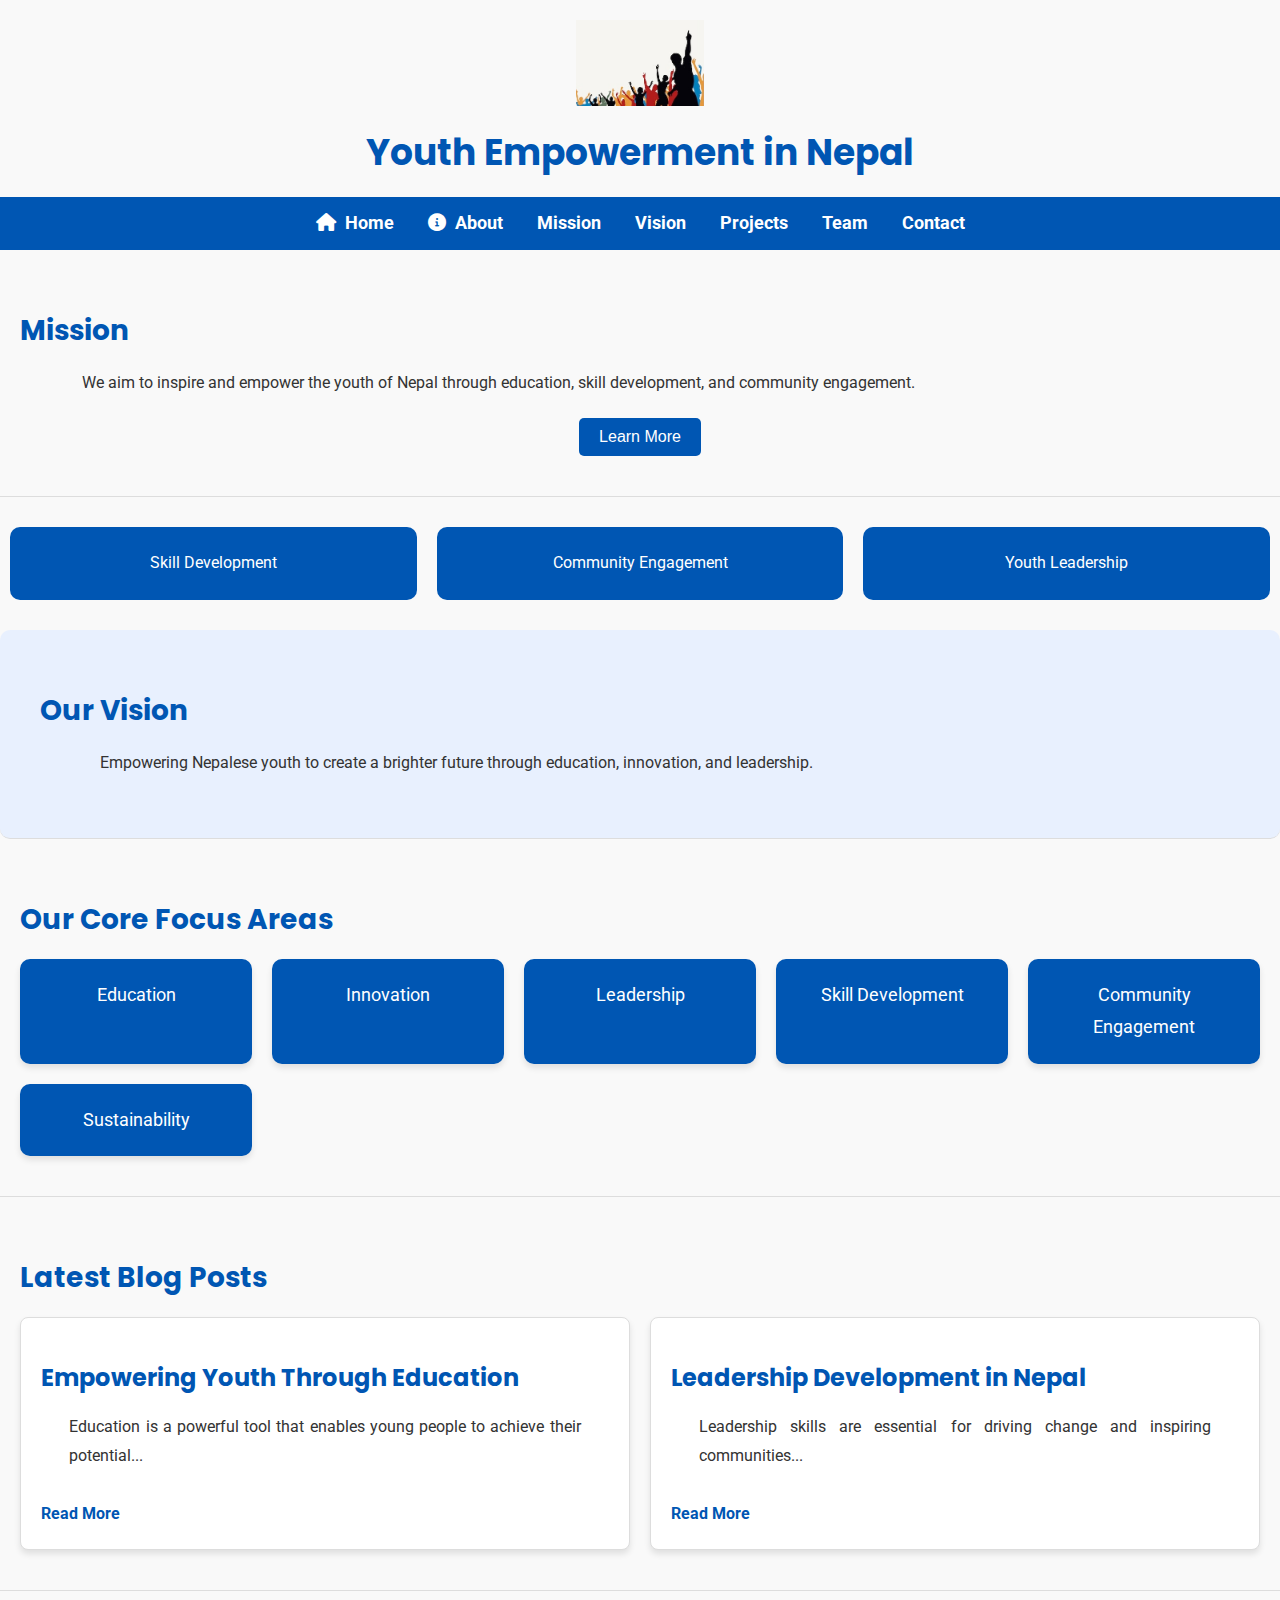
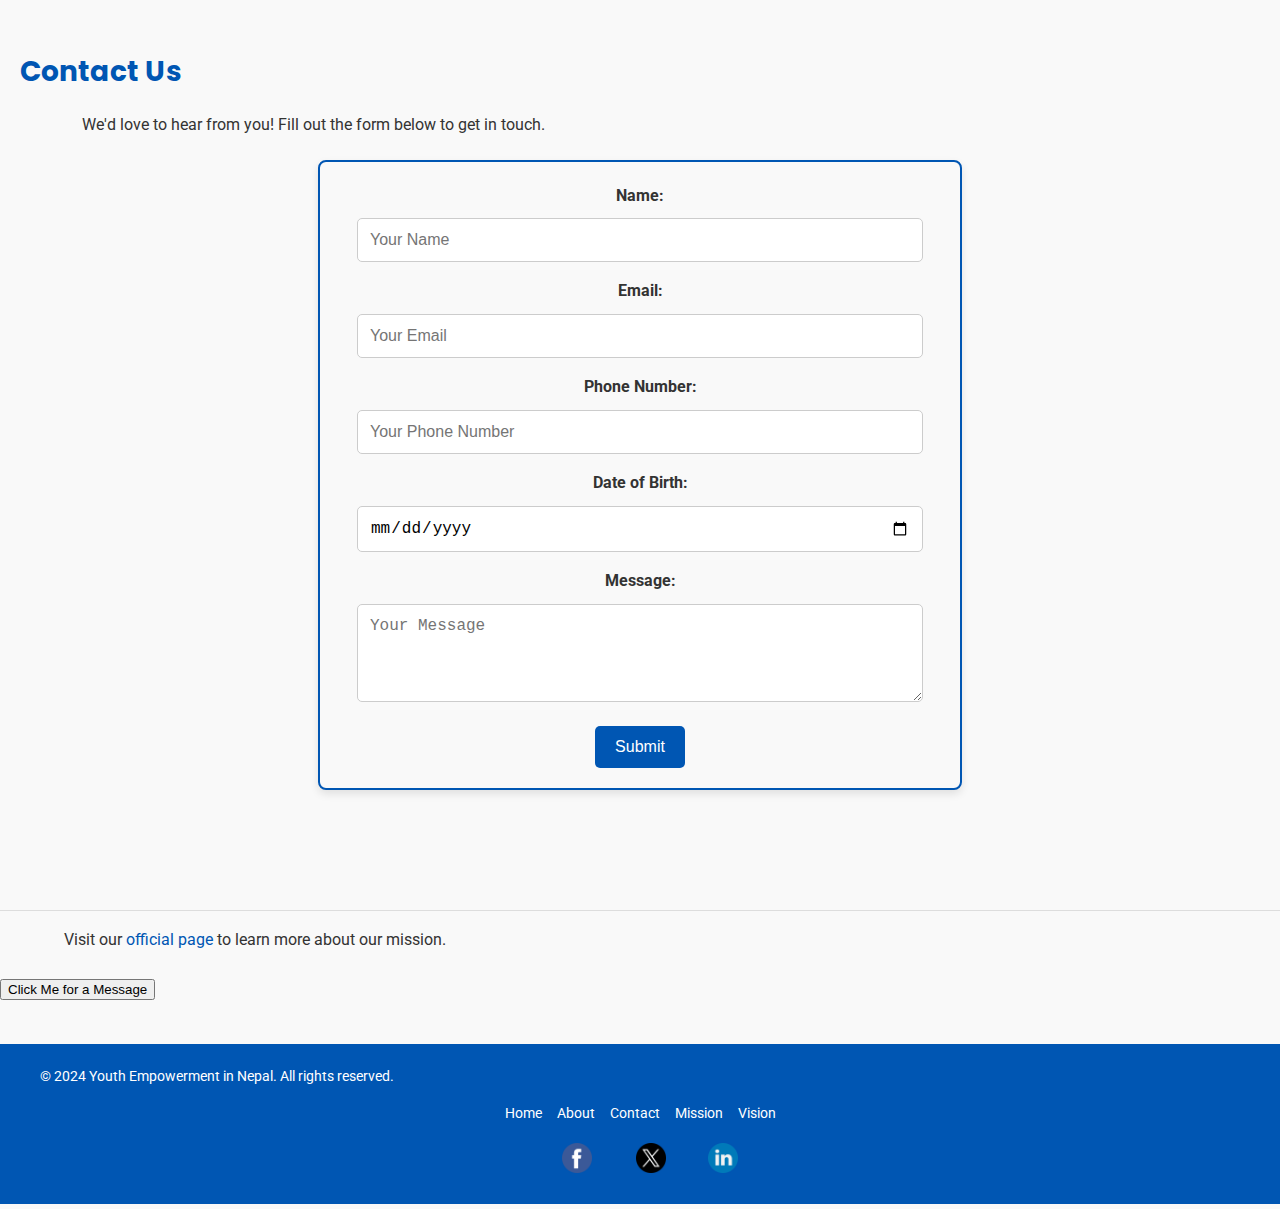
==== index.html @ 77af07b5 "Initial commit: Added all website files" ====
<!DOCTYPE html>
<html lang="en">
<head>
    <meta charset="UTF-8">
    <meta name="viewport" content="width=device-width, initial-scale=1.0">
    <title>Youth Empowerment in Nepal</title>
    <meta name="keywords" content="youth empowerment, Nepal, education, leadership, innovation">
    <meta name="author" content="Saurab Neupane">
    <meta name="description" content="Empowering the youth of Nepal through education, innovation, and community engagement.">
    <link href="https://fonts.googleapis.com/css2?family=Poppins:wght@400;700&family=Roboto:wght@400;700&display=swap" rel="stylesheet">
    <link rel="stylesheet" href="css/styles.css">
    <link rel="icon" href="images/favicon.ico" type="image/x-icon">
    <link href="https://cdnjs.cloudflare.com/ajax/libs/font-awesome/6.0.0-beta3/css/all.min.css" rel="stylesheet">
    <!-- Google tag (gtag.js) -->
<script async src="https://www.googletagmanager.com/gtag/js?id=G-N8GHB6NNWH"></script>
<script>
  window.dataLayer = window.dataLayer || [];
  function gtag(){dataLayer.push(arguments);}
  gtag('js', new Date());

  gtag('config', 'G-N8GHB6NNWH');
</script>
</head>

<body>
    <img src="images/youth800.jpg" alt="Youth Empowerment Logo" style="display: block; margin: 20px auto; max-width: 10%; height: auto;">
    <h1>Youth Empowerment in Nepal</h1>
    <nav>
        <ul>
            <li><a href="index.html"><i class="fas fa-home"></i> Home</a></li>
            <li><a href="about.html"><i class="fas fa-info-circle"></i> About</a></li>            
            <li><a href="#mission">Mission</a></li>
            <li><a href="#vision">Vision</a></li>
            <li><a href="projects.html">Projects</a></li>
        <li><a href="team.html">Team</a></li>
            <li><a href="#contact">Contact</a></li>
        </ul>
    </nav>
    <section id="mission">
    <h2>Mission</h2>

    <p>We aim to inspire and empower the youth of Nepal through education, skill development, and community engagement.</p>
    <button class="custom-button">Learn More</button>
</section>
    <div class="flex-container">
        <div class="flex-item">Skill Development</div>
        <div class="flex-item">Community Engagement</div>
        <div class="flex-item">Youth Leadership</div>
    </div>
    <section id="vision" class="highlight">
    <div class="highlight">
        <h2>Our Vision</h2>
        <p>Empowering Nepalese youth to create a brighter future through education, innovation, and leadership.</p>
    </div>
</section>
<section id="grid-section">
    <h2>Our Core Focus Areas</h2>
    <div class="grid-container">
        <div class="grid-item">Education</div>
        <div class="grid-item">Innovation</div>
        <div class="grid-item">Leadership</div>
        <div class="grid-item">Skill Development</div>
        <div class="grid-item">Community Engagement</div>
        <div class="grid-item">Sustainability</div>
    </div>
</section>
<section id="blog">
    <h2>Latest Blog Posts</h2>
    <div class="blog-container">
        <article class="blog-post">
            <h3>Empowering Youth Through Education</h3>
            <p>Education is a powerful tool that enables young people to achieve their potential...</p>
            <a href="posts/post1.html" class="read-more">Read More</a>
        </article>
        <article class="blog-post">
            <h3>Leadership Development in Nepal</h3>
            <p>Leadership skills are essential for driving change and inspiring communities...</p>
            <a href="posts/post2.html" class="read-more">Read More</a>
        </article>
    </div>
</section>


    <section id="contact">
        <h2>Contact Us</h2>
        <p>We'd love to hear from you! Fill out the form below to get in touch.</p>
        <form class="contact-form" onsubmit="return showFormData(event)" onsubmit="return validateForm()">
            <label for="name">Name:</label>
            <input type="text" id="name" name="name" placeholder="Your Name" required>
        
            <label for="email">Email:</label>
            <input type="email" id="email" name="email" placeholder="Your Email" required>
        
            <label for="phone">Phone Number:</label>
            <input type="tel" id="phone" name="phone" placeholder="Your Phone Number">
        
            <label for="dob">Date of Birth:</label>
            <input type="date" id="dob" name="dob">
        
            <label for="message">Message:</label>
            <textarea id="message" name="message" placeholder="Your Message" rows="4" required></textarea>
        
            <button type="submit" class="custom-button">Submit</button>
        </form>
        

        
    </section>
    <p>
        Visit our <a href="https://example.com" target="_blank">official page</a> to learn more about our mission.
    </p>
    <button onclick="showAlert()">Click Me for a Message</button>
    <p id="dynamicMessage" style="text-align: center; margin-top: 20px; font-weight: bold;"></p>
    <footer>
        <div class="footer-container">
            <p>&copy; 2024 Youth Empowerment in Nepal. All rights reserved.</p>
            <ul class="footer-links">
                <li><a href="index.html">Home</a></li>
                <li><a href="about.html">About</a></li>
                <li><a href="contact.html">Contact</a></li>
                <li><a href="#mission">Mission</a></li>
                <li><a href="#vision">Vision</a></li>
            </ul>
            <div class="social-media">
                <a href="https://facebook.com" target="_blank"><i class="fab fa-facebook"><img src="images/facebook-icon.png" alt="Facebook"></i></a>
                <a href="https://twitter.com" target="_blank"><i class="fab fa-twitter"><img src="images/twitter-icon.png" alt="Twitter"></i></a>
                <a href="https://linkedin.com" target="_blank"><i class="fab fa-linkedin"><img src="images/linkedin-icon.png" alt="LinkedIn"></i></a>
            </div>            
        </div>
    </footer>    
    <script src="script.js"></script>
</body>
</html>
---- css/styles.css ----
body {
    font-family: Arial, sans-serif;
    background-color: #f9f9f9;
    color: #333;
    margin: 0;
    padding: 0;
}
h1 {
    color: #0056b3;
    text-align: center;
}
p {
    margin: 10px auto;
    width: 80%;
    text-align: justify;
}
a {
    color: #0056b3;
    text-decoration: none;
}
a:hover {
    text-decoration: underline;
}
nav ul {
    list-style: none;
    text-align: center;
    margin-top: 20px;
    padding: 0;
}
nav ul li {
    display: inline-block;
    margin: 0 10px;
}
nav ul li a {
    text-decoration: none;
    color: #0056b3;
    font-weight: bold;
}
nav ul li a:hover {
    text-decoration: underline;
}
.flex-container {
    display: flex;
    justify-content: center;
    flex-wrap: wrap;
    gap: 20px;
    margin: 20px auto;
    padding: 10px;
}

.flex-item {
    background-color: #0056b3;
    color: white;
    padding: 20px;
    text-align: center;
    border-radius: 10px;
    flex: 1 1 calc(30% - 40px);
    max-width: 30%;
}

@media (max-width: 768px) {
    .flex-item {
        flex: 1 1 100%;
        max-width: 100%;
    }
}
.contact-form {
    width: 80%;
    max-width: 600px;
    margin: 20px auto;
    background-color: #f9f9f9;
    padding: 20px;
    border: 1px solid #ddd;
    border-radius: 8px;
    box-shadow: 0 2px 5px rgba(0, 0, 0, 0.1);
}

.contact-form label {
    display: block;
    margin-bottom: 8px;
    font-weight: bold;
}

.contact-form input,
.contact-form textarea {
    width: 90%;
    padding: 10px;
    margin-bottom: 15px;
    border: 1px solid #ddd;
    border-radius: 4px;
    font-size: 16px;
}

.contact-form button {
    background-color: #0056b3;
    color: white;
    border: none;
    padding: 10px 15px;
    border-radius: 4px;
    font-size: 16px;
    cursor: pointer;
}

.contact-form button:hover {
    background-color: #003f8a;
}
/* Add a box shadow to the form */
.contact-form {
    box-shadow: 0 4px 8px rgba(0, 0, 0, 0.1);
    border: 2px solid #0056b3;
}

/* Add hover effects to buttons */
.contact-form button {
    transition: background-color 0.3s, transform 0.2s;
}
.contact-form button:hover {
    background-color: #003f8a;
    transform: scale(1.05);
}

/* Add borders and hover effects to flex items */
.flex-item {
    border: 2px solid transparent;
    transition: border-color 0.3s, box-shadow 0.3s;
}
.flex-item:hover {
    border-color: #0056b3;
    box-shadow: 0 4px 8px rgba(0, 0, 0, 0.2);
}

/* Apply hover effects to links */
nav ul li a {
    transition: color 0.3s, text-shadow 0.3s;
}
nav ul li a:hover {
    color: #003f8a;
    text-shadow: 1px 1px 2px rgba(0, 0, 0, 0.3);
}
nav {
    background-color: #0056b3;
    padding: 10px 0;
}

nav ul {
    list-style: none;
    text-align: center;
    margin: 0;
    padding: 0;
}

nav ul li {
    display: inline-block;
    margin: 0 15px;
}

nav ul li a {
    text-decoration: none;
    color: white;
    font-weight: bold;
    font-size: 18px;
}

nav ul li a:hover {
    text-decoration: underline;
}
@media (max-width: 768px) {
    nav ul li {
        margin: 10px 0;
    }
}
p {
    line-height: 1.8;
    margin: 15px auto;
    width: 90%;
}
.highlight {
    background-color: #e8f0fe;
    padding: 20px;
    border-radius: 10px;
}
html {
    scroll-behavior: smooth;
}

nav ul li a {
    color: white;
    font-weight: bold;
    text-decoration: none;
}

nav ul li a:hover {
    color: #ffcc00;
}

section {
    padding: 40px 20px;
    border-bottom: 1px solid #ddd;
}

#contact {
    padding-bottom: 100px;
}
/* Style form fields */
.contact-form input,
.contact-form textarea {
    width: 90%;
    padding: 12px;
    margin-bottom: 15px;
    border: 1px solid #ccc;
    border-radius: 5px;
    font-size: 16px;
    transition: border-color 0.3s, box-shadow 0.3s;
}

/* Input focus effect */
.contact-form input:focus,
.contact-form textarea:focus {
    border-color: #0056b3;
    box-shadow: 0 0 5px rgba(0, 86, 179, 0.5);
    outline: none;
}

/* Style the submit button */
.contact-form button {
    background-color: #0056b3;
    color: white;
    border: none;
    padding: 12px 20px;
    font-size: 16px;
    border-radius: 5px;
    cursor: pointer;
    transition: background-color 0.3s, transform 0.2s;
}

/* Hover effect for the button */
.contact-form button:hover {
    background-color: #003f8a;
    transform: scale(1.05);
}
/* General layout adjustments for smaller screens */
@media (max-width: 768px) {
    body {
        font-size: 14px;
    }

    nav ul {
        display: flex;
        flex-direction: column;
        align-items: center;
    }

    nav ul li {
        margin: 10px 0;
    }

    .flex-container {
        flex-direction: column;
        align-items: center;
    }

    .flex-item {
        width: 80%;
        margin-bottom: 20px;
    }
}

/* Further adjustments for very small screens */
@media (max-width: 480px) {
    h1 {
        font-size: 24px;
    }

    .contact-form {
        width: 95%;
        padding: 15px;
    }

    .contact-form button {
        width: 100%;
    }
}
body {
    font-family: 'Roboto', Arial, sans-serif;
}

h1, h2, h3 {
    font-family: 'Poppins', Arial, sans-serif;
    font-weight: 700;
}

p {
    font-family: 'Roboto', Arial, sans-serif;
    line-height: 1.6;
}
button,
a {
    outline: none;
}

button:focus,
a:focus {
    outline: 2px solid #0056b3; /* Highlight focused elements */
    outline-offset: 2px;
}
#grid-section {
    padding: 40px 20px;
    background-color: #f9f9f9;
    text-align: center;
}

.grid-container {
    display: grid;
    grid-template-columns: repeat(auto-fit, minmax(200px, 1fr));
    gap: 20px;
    margin-top: 20px;
}

.grid-item {
    background-color: #0056b3;
    color: white;
    padding: 20px;
    border-radius: 10px;
    text-align: center;
    font-size: 18px;
    box-shadow: 0 4px 6px rgba(0, 0, 0, 0.1);
    transition: transform 0.2s, box-shadow 0.2s;
}

.grid-item:hover {
    transform: translateY(-5px);
    box-shadow: 0 6px 10px rgba(0, 0, 0, 0.15);
}
footer {
    background-color: #0056b3;
    color: white;
    padding: 20px 0;
    text-align: center;
    margin-top: 40px;
}

.footer-container {
    max-width: 1200px;
    margin: 0 auto;
}

.footer-container p {
    margin: 0;
    font-size: 14px;
}

.footer-links {
    list-style: none;
    padding: 0;
    margin: 10px 0 0;
    display: flex;
    justify-content: center;
    gap: 15px;
}

.footer-links li {
    display: inline;
}

.footer-links li a {
    color: white;
    text-decoration: none;
    font-size: 14px;
    transition: color 0.3s;
}

.footer-links li a:hover {
    color: #ffcc00;
}
.custom-button {
    background-color: #0056b3;
    color: white;
    border: none;
    padding: 10px 20px;
    font-size: 16px;
    border-radius: 5px;
    cursor: pointer;
    transition: background-color 0.3s, transform 0.2s;
}

.custom-button:hover {
    background-color: #003f8a;
    transform: scale(1.05);
}

.custom-button:focus {
    outline: 2px solid #ffcc00;
    outline-offset: 2px;
}
.social-media {
    margin-top: 15px;
}

.social-media a {
    margin: 0 10px;
    display: inline-block;
}

.social-media img {
    width: 30px;
    height: 30px;
    transition: transform 0.3s;
}

.social-media img:hover {
    transform: scale(1.2);
}
#blog {
    padding: 40px 20px;
    background-color: #f9f9f9;
}

.blog-container {
    display: grid;
    grid-template-columns: repeat(auto-fit, minmax(300px, 1fr));
    gap: 20px;
    margin-top: 20px;
}

.blog-post {
    background-color: white;
    padding: 20px;
    border: 1px solid #ddd;
    border-radius: 8px;
    box-shadow: 0 4px 6px rgba(0, 0, 0, 0.1);
    transition: box-shadow 0.3s;
}

.blog-post:hover {
    box-shadow: 0 6px 10px rgba(0, 0, 0, 0.15);
}

.read-more {
    color: #0056b3;
    text-decoration: none;
    font-weight: bold;
    margin-top: 10px;
    display: inline-block;
}

.read-more:hover {
    text-decoration: underline;
}
/* Body text styling */
body {
    font-family: 'Roboto', Arial, sans-serif;
    font-size: 16px;
    line-height: 1.8;
    color: #333333;
    text-align: justify;
    margin: 0;
    padding: 0;
}

/* Heading styling */
h1, h2, h3 {
    font-family: 'Poppins', Arial, sans-serif;
    line-height: 1.3;
    color: #0056b3;
    margin-bottom: 20px;
}

h1 {
    font-size: 36px;
    text-align: center;
}

h2 {
    font-size: 28px;
    text-align: left;
}

h3 {
    font-size: 24px;
}

/* Paragraph styling */
p {
    font-size: 16px;
    line-height: 1.8;
    margin-bottom: 20px;
}

/* Align center for key sections */
#mission, #vision, #contact {
    text-align: center;
}
.social-media a {
    font-size: 20px;
    margin: 0 10px;
    color: #0056b3;
    transition: transform 0.3s;
}

.social-media a:hover {
    transform: scale(1.2);
    color: #003f8a;
}

nav ul li a i {
    margin-right: 5px;
    font-size: 18px;
}
@media (max-width: 480px) {
    /* Adjust font sizes for smaller screens */
    body {
        font-size: 14px;
    }

    h1 {
        font-size: 28px;
    }

    h2 {
        font-size: 22px;
    }

    p {
        font-size: 14px;
    }

    /* Resize buttons */
    .custom-button {
        font-size: 14px;
        padding: 8px 12px;
    }

    /* Ensure images scale properly */
    img {
        max-width: 100%;
        height: auto;
    }

    /* Center align key sections */
    #mission, #vision, #contact {
        text-align: center;
        padding: 10px;
    }

    /* Optimize navigation for mobile */
    nav ul {
        flex-direction: column;
        align-items: center;
    }

    nav ul li {
        margin-bottom: 10px;
    }
}
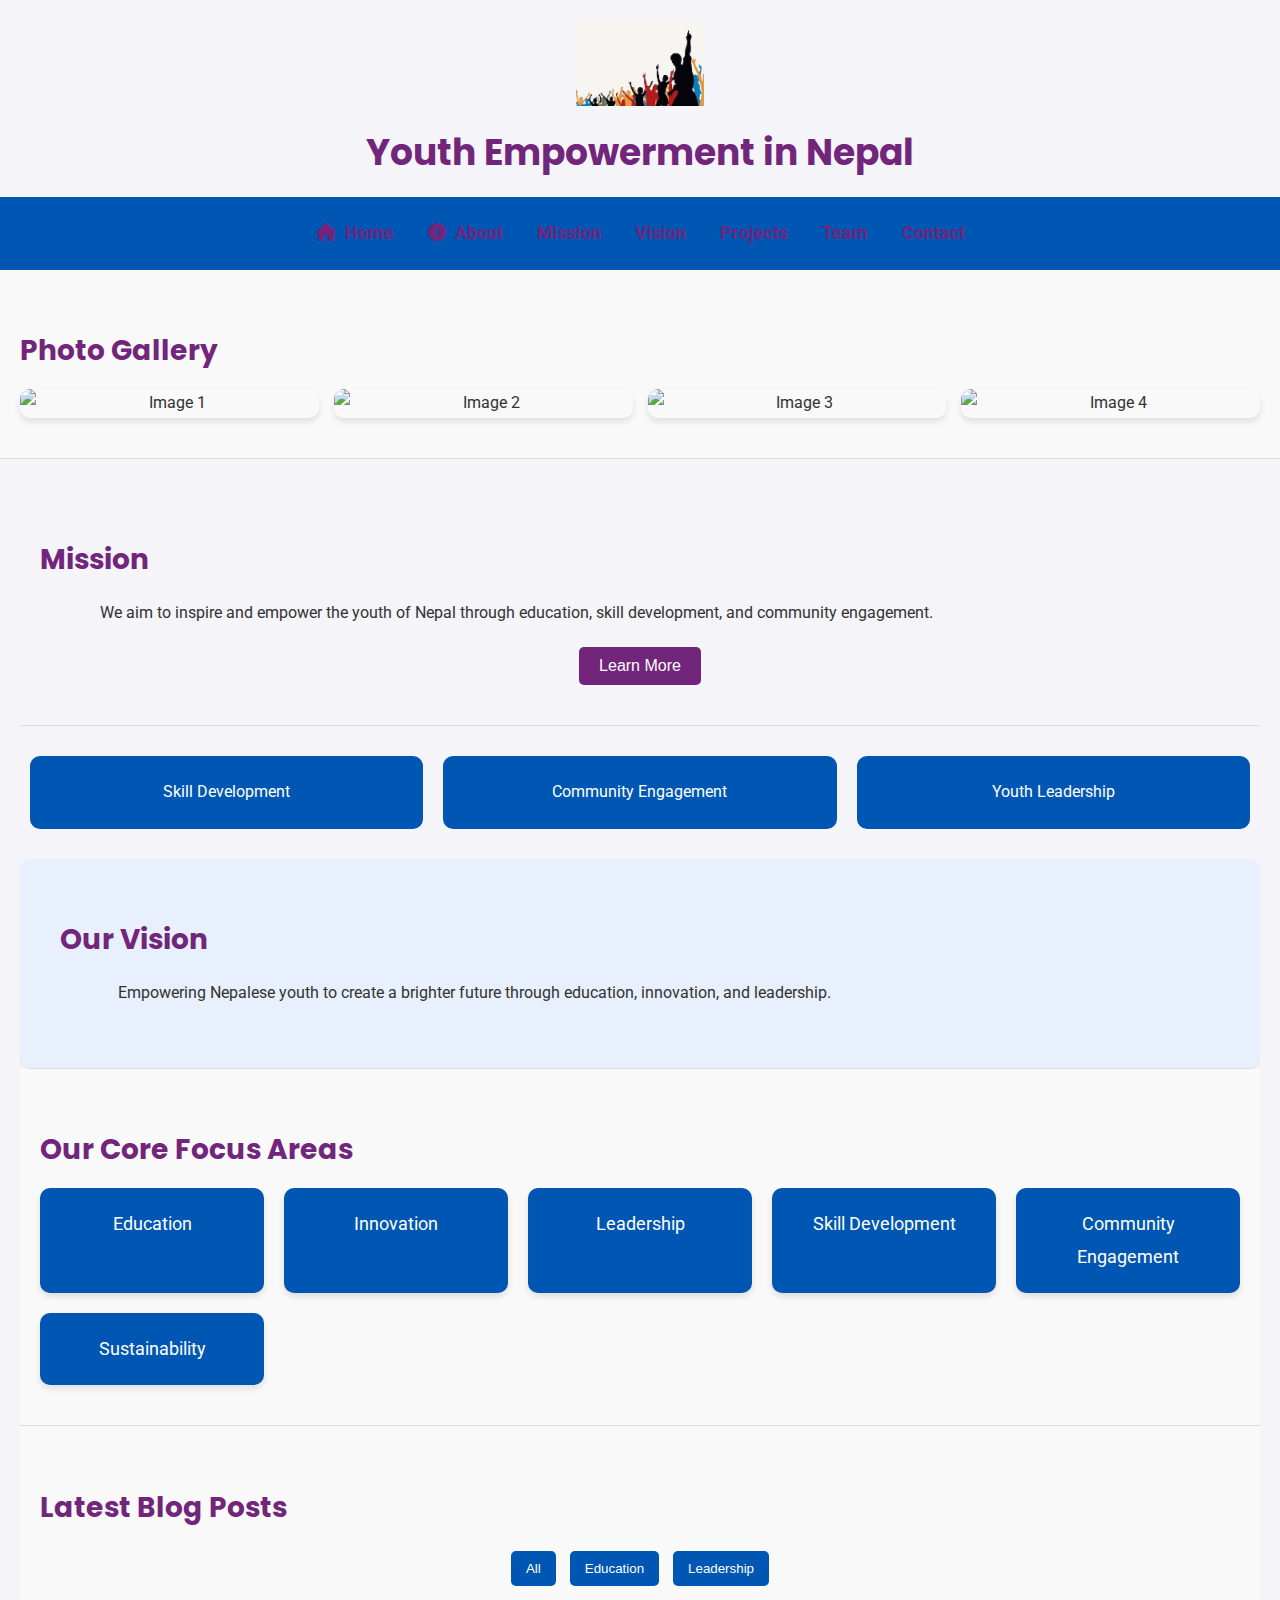
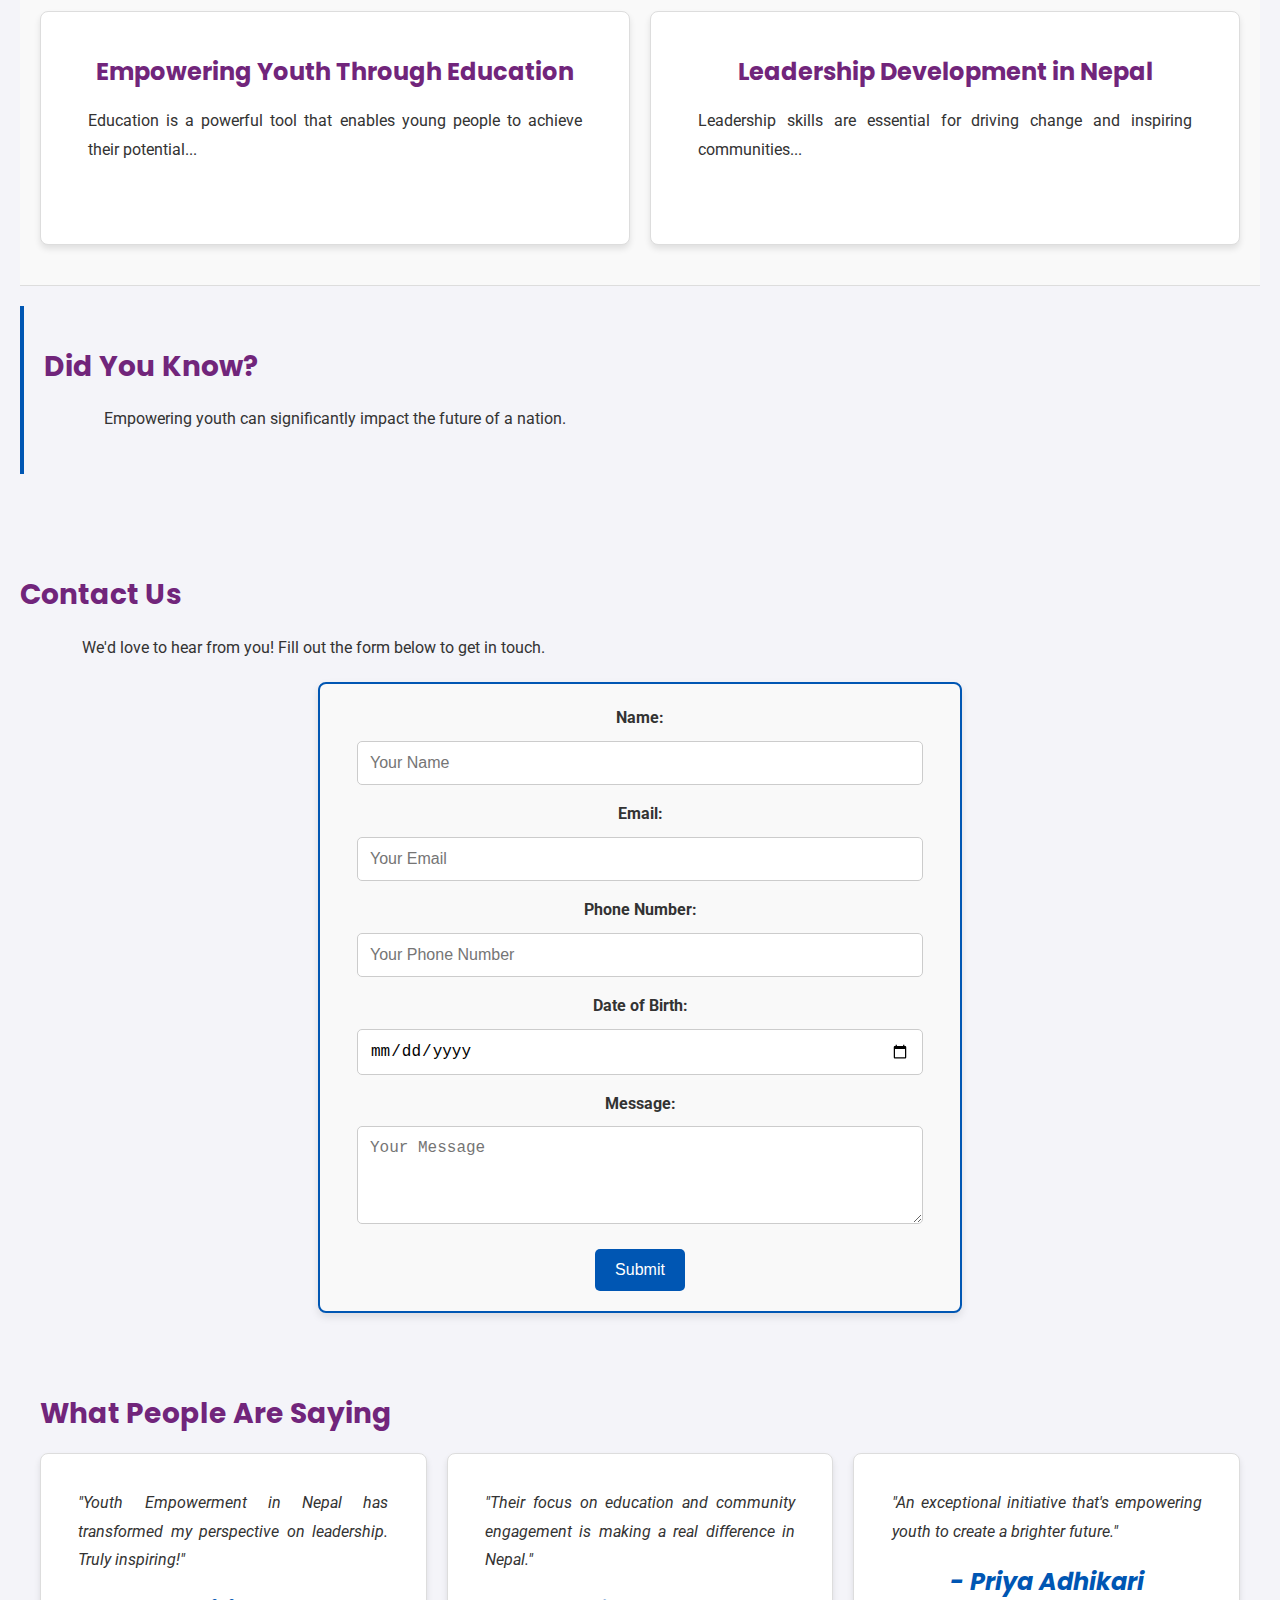
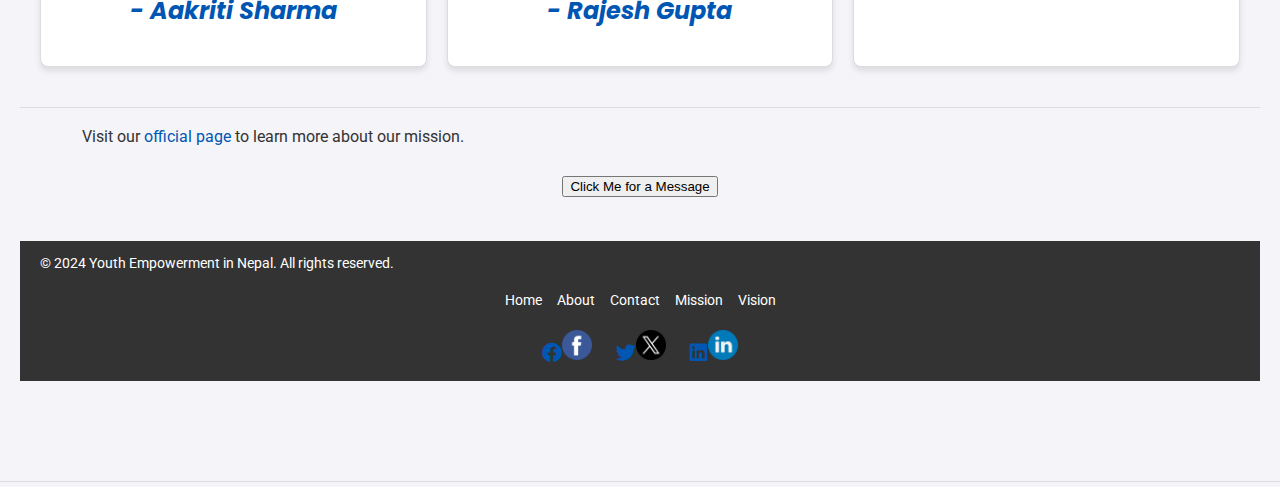
==== commit 42b14301: "Your commit message here" ====
--- a/index.html
+++ b/index.html
@@ -8,7 +8,7 @@
     <meta name="author" content="Saurab Neupane">
     <meta name="description" content="Empowering the youth of Nepal through education, innovation, and community engagement.">
     <link href="https://fonts.googleapis.com/css2?family=Poppins:wght@400;700&family=Roboto:wght@400;700&display=swap" rel="stylesheet">
-    <link rel="stylesheet" href="css/styles.css">
+    <link rel="stylesheet" href="css/styles.min.css">
     <link rel="icon" href="images/favicon.ico" type="image/x-icon">
     <link href="https://cdnjs.cloudflare.com/ajax/libs/font-awesome/6.0.0-beta3/css/all.min.css" rel="stylesheet">
     <!-- Google tag (gtag.js) -->
@@ -23,8 +23,11 @@
 </head>
 
 <body>
+    
     <img src="images/youth800.jpg" alt="Youth Empowerment Logo" style="display: block; margin: 20px auto; max-width: 10%; height: auto;">
+    
     <h1>Youth Empowerment in Nepal</h1>
+    <header>
     <nav>
         <ul>
             <li><a href="index.html"><i class="fas fa-home"></i> Home</a></li>
@@ -36,6 +39,25 @@
             <li><a href="#contact">Contact</a></li>
         </ul>
     </nav>
+</header>
+    <section id="gallery">
+        <h2>Photo Gallery</h2>
+        <div class="gallery-container">
+            <div class="gallery-item">
+                <img src="images/gallery1.jpg" alt="Image 1">
+            </div>
+            <div class="gallery-item">
+                <img src="images/gallery2.jpg" alt="Image 2">
+            </div>
+            <div class="gallery-item">
+                <img src="images/gallery3.jpg" alt="Image 3">
+            </div>
+            <div class="gallery-item">
+                <img src="images/gallery4.jpg" alt="Image 4">
+            </div>
+        </div>
+    </section>
+    <main>
     <section id="mission">
     <h2>Mission</h2>
 
@@ -66,13 +88,18 @@
 </section>
 <section id="blog">
     <h2>Latest Blog Posts</h2>
+    <div class="blog-categories">
+        <button class="category-button" onclick="filterPosts('all')">All</button>
+        <button class="category-button" onclick="filterPosts('education')">Education</button>
+        <button class="category-button" onclick="filterPosts('leadership')">Leadership</button>
+    </div>
     <div class="blog-container">
-        <article class="blog-post">
+        <article class="blog-post education">
             <h3>Empowering Youth Through Education</h3>
             <p>Education is a powerful tool that enables young people to achieve their potential...</p>
             <a href="posts/post1.html" class="read-more">Read More</a>
         </article>
-        <article class="blog-post">
+        <article class="blog-post leadership">
             <h3>Leadership Development in Nepal</h3>
             <p>Leadership skills are essential for driving change and inspiring communities...</p>
             <a href="posts/post2.html" class="read-more">Read More</a>
@@ -80,6 +107,11 @@
     </div>
 </section>
 
+<aside>
+    <h2>Did You Know?</h2>
+    <p>Empowering youth can significantly impact the future of a nation.</p>
+</aside>
+</main>
 
     <section id="contact">
         <h2>Contact Us</h2>
@@ -102,10 +134,24 @@
         
             <button type="submit" class="custom-button">Submit</button>
         </form>
-        
-
-        
-    </section>
+        <section id="testimonials">
+            <h2>What People Are Saying</h2>
+            <div class="testimonials-container">
+                <div class="testimonial">
+                    <p>"Youth Empowerment in Nepal has transformed my perspective on leadership. Truly inspiring!"</p>
+                    <h3>- Aakriti Sharma</h3>
+                </div>
+                <div class="testimonial">
+                    <p>"Their focus on education and community engagement is making a real difference in Nepal."</p>
+                    <h3>- Rajesh Gupta</h3>
+                </div>
+                <div class="testimonial">
+                    <p>"An exceptional initiative that's empowering youth to create a brighter future."</p>
+                    <h3>- Priya Adhikari</h3>
+                </div>
+            </div>
+        </section>
+    
     <p>
         Visit our <a href="https://example.com" target="_blank">official page</a> to learn more about our mission.
     </p>
--- a/css/styles.min.css
+++ b/css/styles.min.css
@@ -0,0 +1 @@
+.flex-item,nav{background-color:#0056b3}body,p{font-family:Roboto,Arial,sans-serif;text-align:justify;line-height:1.8}footer,header,nav{padding:10px 0}.footer-links li a,a{text-decoration:none}#testimonials,section{padding:40px 20px}#testimonials,aside{background-color:#f4f4f9}#contact,#mission,#testimonials,#vision,.flex-item,.grid-item,footer,h1,header,nav ul{text-align:center}.category-button:hover,.custom-button:hover{background-color:#003f8a}.grid-item,nav ul li a,nav ul li a i{font-size:18px}.read-more:hover,a:hover,nav ul li a:hover{text-decoration:underline}:root{--primary-color:#71257b;--secondary-color:#003f8a;--background-color:#f4f4f9;--text-color:#333;--accent-color:#ffcc00;--primary-font:'Poppins',Arial,sans-serif;--secondary-font:'Roboto',Arial,sans-serif}p{margin:15px auto;width:90%}a{color:#0056b3}.flex-container{display:flex;justify-content:center;flex-wrap:wrap;gap:20px;margin:20px auto;padding:10px}.flex-item{color:#fff;padding:20px;border-radius:10px;flex:1 1 calc(30% - 40px);max-width:30%}.contact-form,body{background-color:#f9f9f9}.contact-form{width:80%;max-width:600px;margin:20px auto;padding:20px;border-radius:8px;box-shadow:0 2px 5px rgba(0,0,0,.1);box-shadow:0 4px 8px rgba(0,0,0,.1);border:2px solid #0056b3}.contact-form label{display:block;margin-bottom:8px;font-weight:700}.flex-item{border:2px solid transparent;transition:border-color .3s,box-shadow .3s}.flex-item:hover{border-color:#0056b3;box-shadow:0 4px 8px rgba(0,0,0,.2)}.blog-post:hover,.gallery-item:hover,.grid-item:hover,.testimonial:hover{box-shadow:0 6px 10px rgba(0,0,0,.15)}nav ul li a:hover{text-shadow:1px 1px 2px rgba(0,0,0,.3)}nav ul{list-style:none;margin:0;padding:0}nav ul li{display:inline-block;margin:0 15px}.highlight{background-color:#e8f0fe;padding:20px;border-radius:10px}.contact-form button,.grid-item{background-color:#0056b3;color:#fff}html{scroll-behavior:smooth}section{border-bottom:1px solid #ddd}#contact{padding-bottom:100px}.contact-form input,.contact-form textarea{width:90%;padding:12px;margin-bottom:15px;border:1px solid #ccc;border-radius:5px;font-size:16px;transition:border-color .3s,box-shadow .3s}.contact-form input:focus,.contact-form textarea:focus{border-color:#0056b3;box-shadow:0 0 5px rgba(0,86,179,.5);outline:0}.contact-form button{border:none;padding:12px 20px;font-size:16px;border-radius:5px;cursor:pointer;transition:background-color .3s,transform .2s}.gallery-item,.grid-item{border-radius:10px;box-shadow:0 4px 6px rgba(0,0,0,.1)}.contact-form button:hover{background-color:#003f8a;transform:scale(1.05)}@media (max-width:768px){.flex-item{flex:1 1 100%;max-width:100%;width:80%;margin-bottom:20px}body{font-size:14px}nav ul{display:flex;flex-direction:column;align-items:center}nav ul li{margin:10px 0}.flex-container{flex-direction:column;align-items:center}}@media (max-width:480px){h1{font-size:24px}.contact-form{width:95%;padding:15px}.contact-form button{width:100%}}.grid-item,aside,main{padding:20px}a,button{outline:0}a:focus,button:focus{outline:#0056b3 solid 2px;outline-offset:2px}#blog,#gallery,#grid-section{padding:40px 20px;background-color:#f9f9f9;text-align:center}.grid-container{display:grid;grid-template-columns:repeat(auto-fit,minmax(200px,1fr));gap:20px;margin-top:20px}.grid-item{transition:transform .2s,box-shadow .2s}.grid-item:hover{transform:translateY(-5px)}.footer-container{max-width:1200px;margin:0 auto}.footer-container p{margin:0;font-size:14px}.footer-links{list-style:none;padding:0;margin:10px 0 0;display:flex;justify-content:center;gap:15px}.footer-links li{display:inline}.footer-links li a{color:#fff;font-size:14px;transition:color .3s}.footer-links li a:hover{color:#fc0}.custom-button:focus{outline:#ffcc00 solid 2px;outline-offset:2px}.social-media{margin-top:15px}.social-media a{display:inline-block;font-size:20px;margin:0 10px;color:#0056b3;transition:transform .3s}.social-media img{width:30px;height:30px;transition:transform .3s}.social-media img:hover{transform:scale(1.2)}.blog-container{display:grid;grid-template-columns:repeat(auto-fit,minmax(300px,1fr));margin-top:20px}.read-more{margin-top:10px;display:inline-block}body{font-size:16px;color:#333;margin:0;padding:0}.category-button,.custom-button,header{background-color:#0056b3}.testimonial h3,h1,h2,h3{font-weight:700;color:#0056b3}.blog-categories,h1,h2,h3,p{margin-bottom:20px}h1,h2,h3{font-family:Poppins,Arial,sans-serif;line-height:1.3}h1{font-size:36px}h2{font-size:28px;text-align:left}h3{font-size:24px}p{font-size:16px}.social-media a:hover{transform:scale(1.2);color:#003f8a}nav ul li a i{margin-right:5px}@media (max-width:480px){.custom-button,body,p{font-size:14px}h1{font-size:28px}h2{font-size:22px}.custom-button{padding:8px 12px}img{max-width:100%;height:auto}#contact,#mission,#vision{text-align:center;padding:10px}nav ul{flex-direction:column;align-items:center}nav ul li{margin-bottom:10px}}.gallery-container{display:grid;grid-template-columns:repeat(auto-fit,minmax(150px,1fr));gap:15px;margin-top:20px}.blog-container,.testimonials-container{display:grid;grid-template-columns:repeat(auto-fit,minmax(300px,1fr));gap:20px}.gallery-item{overflow:hidden;transition:transform .3s,box-shadow .3s}.gallery-item img{width:100%;height:auto;display:block}.gallery-item:hover{transform:scale(1.05)}aside{margin:20px 0;border-left:4px solid #0056b3}footer{background-color:#333;color:#fff;margin-top:40px}.custom-button{border:none;padding:10px 20px;font-size:16px;border-radius:5px;cursor:pointer;transition:transform .3s ease-in-out,background-color .3s ease-in-out}.read-more,nav ul li a{color:#fff;text-decoration:none;font-weight:700;position:relative;transition:color .3s ease-in-out}h1,h2,h3,nav ul li a{color:var(--primary-color)}.read-more:hover,nav ul li a:hover{color:#003f8a}.read-more::after,nav ul li a::after{content:"";display:block;width:0;height:2px;background:#003f8a;transition:width .3s;position:absolute;left:0;bottom:-2px}.read-more:hover::after,nav ul li a:hover::after{width:100%}.category-button{color:#fff;border:none;padding:10px 15px;margin:5px;border-radius:5px;cursor:pointer;transition:background-color .3s ease-in-out}.blog-post,.testimonial{background-color:#fff;padding:20px;box-shadow:0 4px 6px rgba(0,0,0,.1);transition:box-shadow .3s ease-in-out}.blog-post{border:1px solid #ddd;border-radius:8px}.testimonials-container{margin-top:20px}.testimonial{border:1px solid #ddd;border-radius:8px;font-style:italic}.testimonial h3{margin-top:15px}body{font-family:var(--secondary-font);color:var(--text-color);background-color:var(--background-color)}h1,h2,h3{font-family:var(--primary-font)}.custom-button{background-color:var(--primary-color);color:#fff}.custom-button:hover{transform:scale(1.1);background-color:var(--secondary-color)}nav ul li a:hover{color:var(--secondary-color)}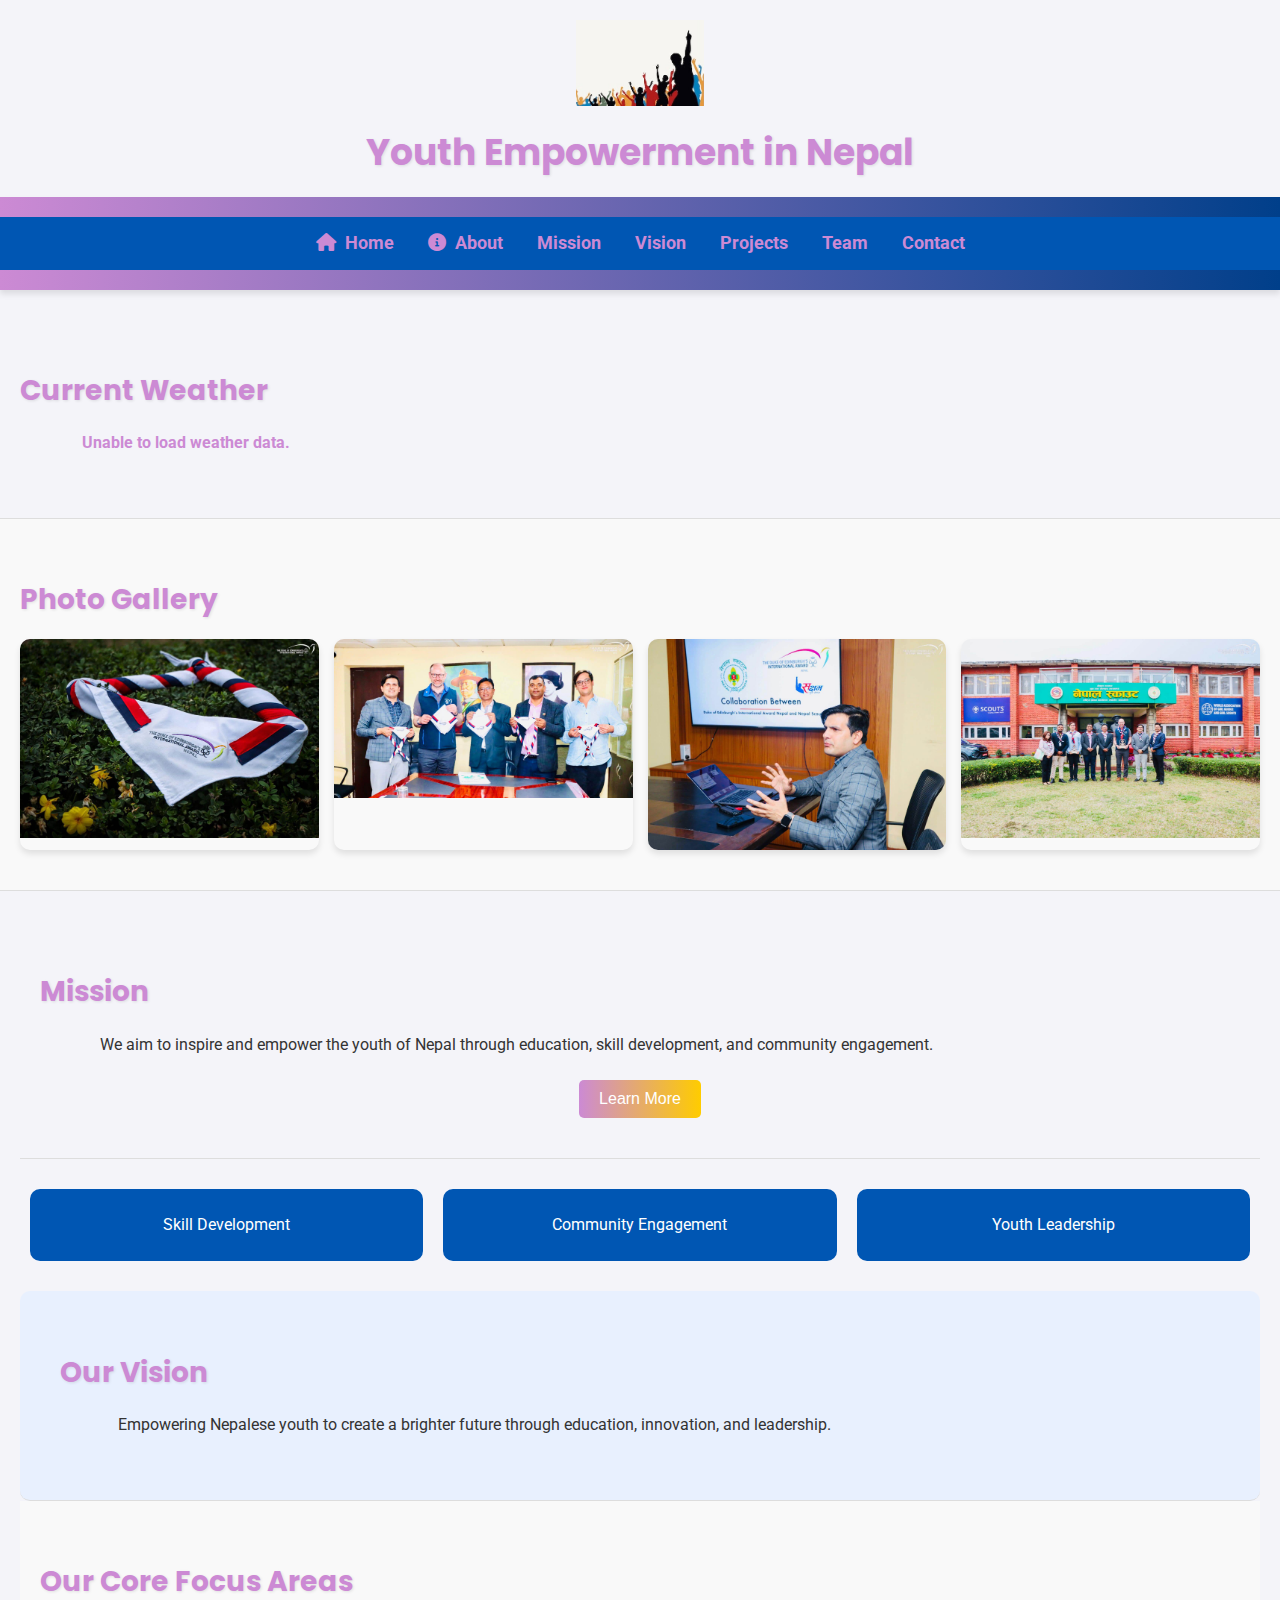
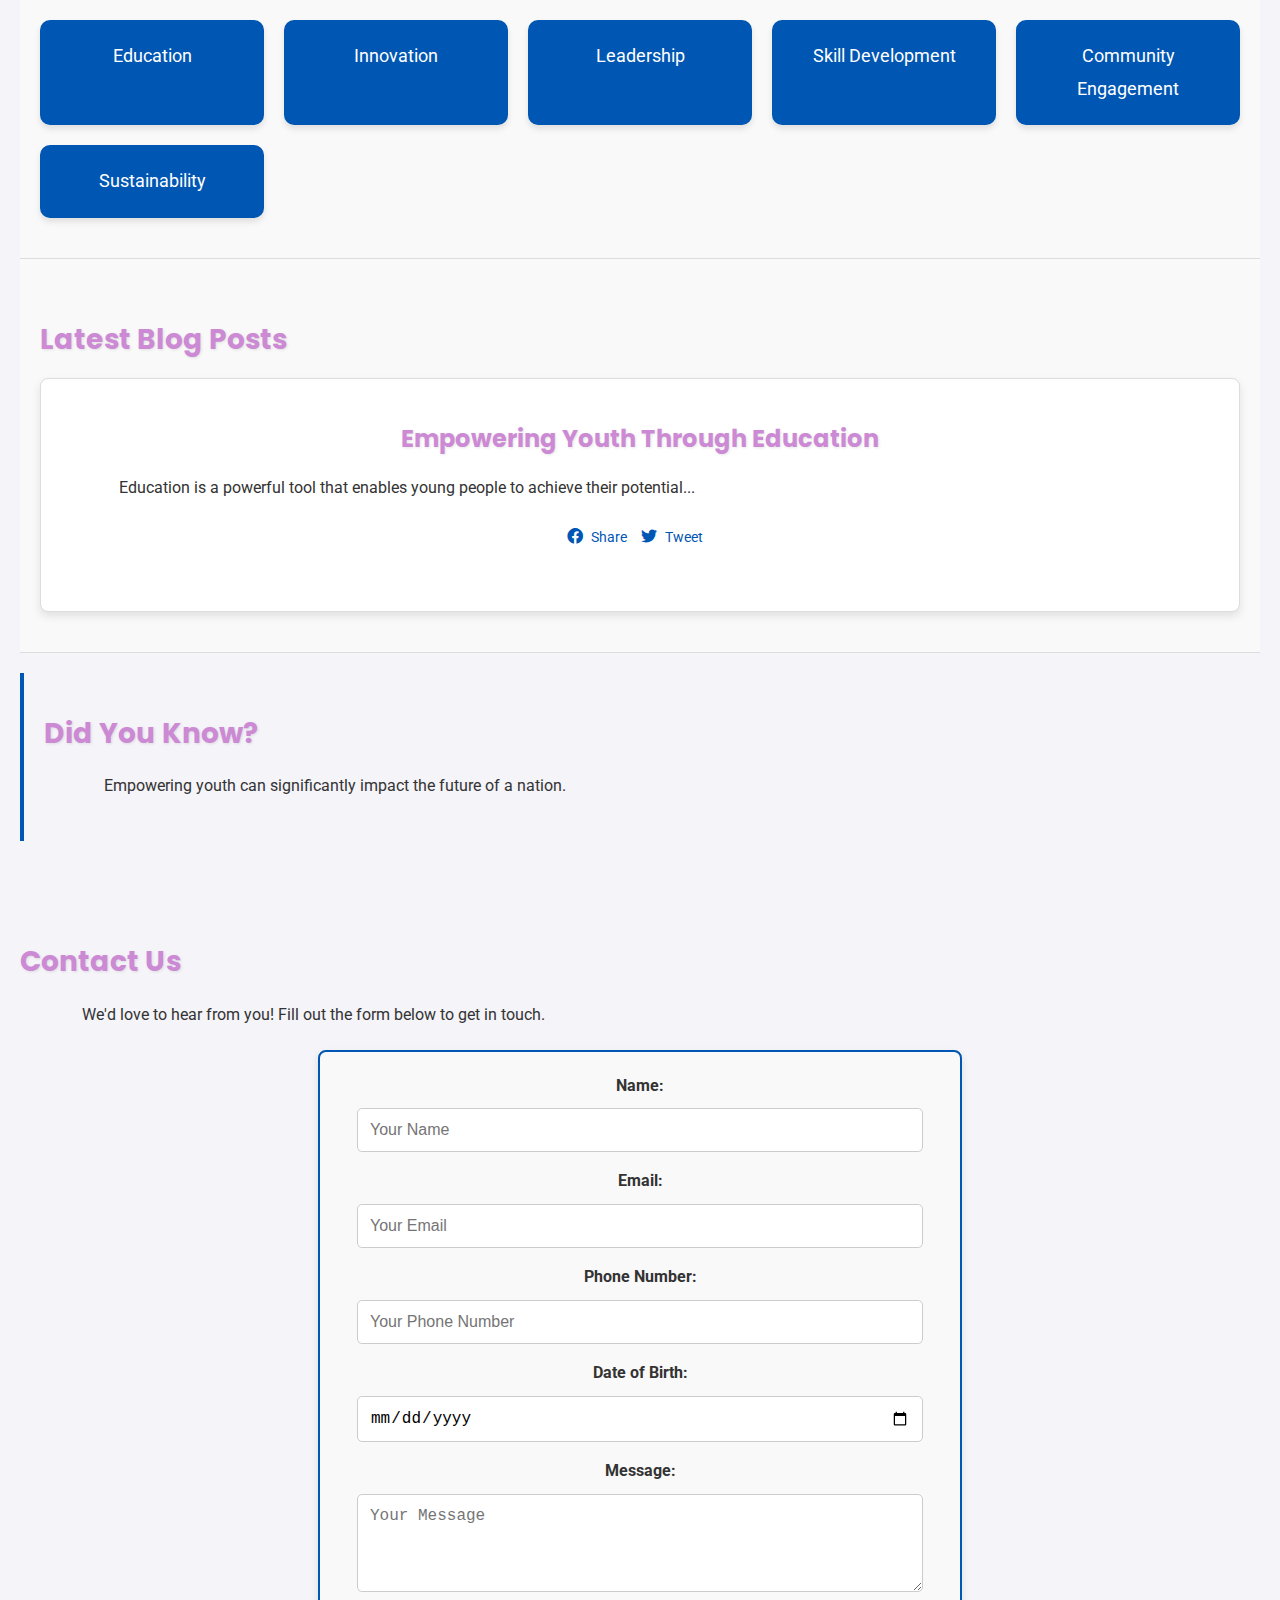
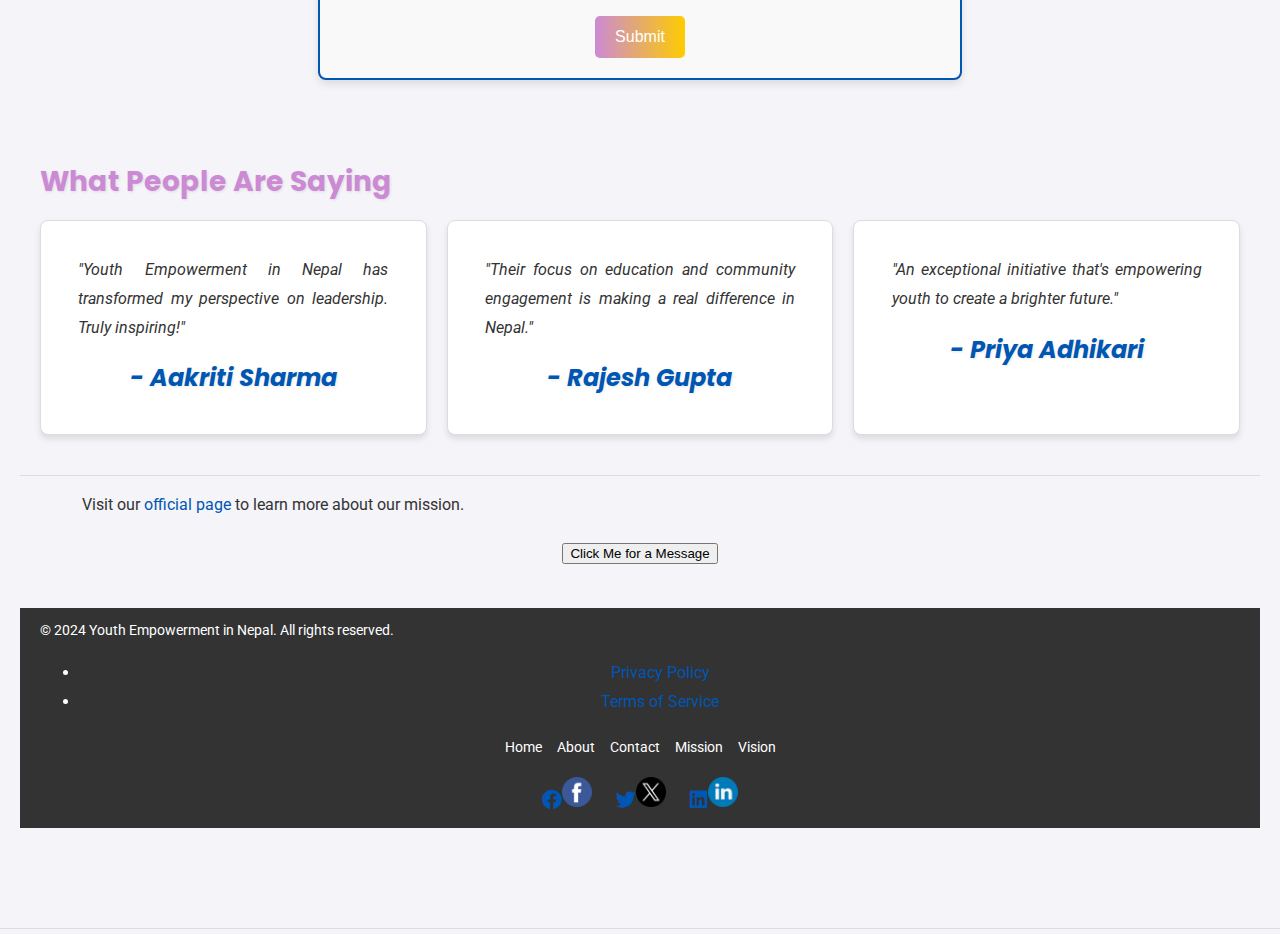
==== commit 61c9bc51: "Final" ====
--- a/index.html
+++ b/index.html
@@ -8,7 +8,7 @@
     <meta name="author" content="Saurab Neupane">
     <meta name="description" content="Empowering the youth of Nepal through education, innovation, and community engagement.">
     <link href="https://fonts.googleapis.com/css2?family=Poppins:wght@400;700&family=Roboto:wght@400;700&display=swap" rel="stylesheet">
-    <link rel="stylesheet" href="css/styles.min.css">
+    <link rel="stylesheet" href="css/styles.css">
     <link rel="icon" href="images/favicon.ico" type="image/x-icon">
     <link href="https://cdnjs.cloudflare.com/ajax/libs/font-awesome/6.0.0-beta3/css/all.min.css" rel="stylesheet">
     <!-- Google tag (gtag.js) -->
@@ -35,11 +35,17 @@
             <li><a href="#mission">Mission</a></li>
             <li><a href="#vision">Vision</a></li>
             <li><a href="projects.html">Projects</a></li>
-        <li><a href="team.html">Team</a></li>
+            <li><a href="team.html">Team</a></li>
             <li><a href="#contact">Contact</a></li>
         </ul>
     </nav>
-</header>
+    </header>
+    <section id="weather">
+        <h2>Current Weather</h2>
+        <div class="weather-container">
+            <p id="weather-info">Loading weather data...</p>
+        </div>
+    </section>    
     <section id="gallery">
         <h2>Photo Gallery</h2>
         <div class="gallery-container">
@@ -88,21 +94,19 @@
 </section>
 <section id="blog">
     <h2>Latest Blog Posts</h2>
-    <div class="blog-categories">
-        <button class="category-button" onclick="filterPosts('all')">All</button>
-        <button class="category-button" onclick="filterPosts('education')">Education</button>
-        <button class="category-button" onclick="filterPosts('leadership')">Leadership</button>
-    </div>
     <div class="blog-container">
-        <article class="blog-post education">
+        <article class="blog-post">
             <h3>Empowering Youth Through Education</h3>
             <p>Education is a powerful tool that enables young people to achieve their potential...</p>
+            <div class="share-buttons">
+                <a href="https://facebook.com/sharer/sharer.php?u=URL_TO_POST" target="_blank">
+                    <i class="fab fa-facebook"></i> Share
+                </a>
+                <a href="https://twitter.com/intent/tweet?url=URL_TO_POST&text=Check out this post!" target="_blank">
+                    <i class="fab fa-twitter"></i> Tweet
+                </a>
+            </div>
             <a href="posts/post1.html" class="read-more">Read More</a>
-        </article>
-        <article class="blog-post leadership">
-            <h3>Leadership Development in Nepal</h3>
-            <p>Leadership skills are essential for driving change and inspiring communities...</p>
-            <a href="posts/post2.html" class="read-more">Read More</a>
         </article>
     </div>
 </section>
@@ -160,6 +164,10 @@
     <footer>
         <div class="footer-container">
             <p>&copy; 2024 Youth Empowerment in Nepal. All rights reserved.</p>
+            <ul>
+                <li><a href="privacy.html">Privacy Policy</a></li>
+                <li><a href="terms.html">Terms of Service</a></li>
+            </ul>
             <ul class="footer-links">
                 <li><a href="index.html">Home</a></li>
                 <li><a href="about.html">About</a></li>
@@ -174,6 +182,6 @@
             </div>            
         </div>
     </footer>    
-    <script src="script.js"></script>
+    <script src="js/script.js">fetchWeather();</script>
 </body>
 </html>
--- a/css/styles.css
+++ b/css/styles.css
@@ -0,0 +1,855 @@
+:root {
+    /* Color Scheme */
+    --primary-color: #cc8ad4;
+    --secondary-color: #003f8a;
+    --background-color: #f4f4f9;
+    --text-color: #333;
+    --accent-color: #ffcc00;
+
+    /* Font Families */
+    --primary-font: 'Poppins', Arial, sans-serif;
+    --secondary-font: 'Roboto', Arial, sans-serif;
+}
+
+body {
+    font-family: Arial, sans-serif;
+    background-color: #f9f9f9;
+    color: #333;
+    margin: 0;
+    padding: 0;
+}
+h1 {
+    color: #0056b3;
+    text-align: center;
+}
+p {
+    margin: 10px auto;
+    width: 80%;
+    text-align: justify;
+}
+a {
+    color: #0056b3;
+    text-decoration: none;
+}
+a:hover {
+    text-decoration: underline;
+}
+nav ul {
+    list-style: none;
+    text-align: center;
+    margin-top: 20px;
+    padding: 0;
+}
+nav ul li {
+    display: inline-block;
+    margin: 0 10px;
+}
+nav ul li a {
+    text-decoration: none;
+    color: #0056b3;
+    font-weight: bold;
+}
+nav ul li a:hover {
+    text-decoration: underline;
+}
+.flex-container {
+    display: flex;
+    justify-content: center;
+    flex-wrap: wrap;
+    gap: 20px;
+    margin: 20px auto;
+    padding: 10px;
+}
+
+.flex-item {
+    background-color: #0056b3;
+    color: white;
+    padding: 20px;
+    text-align: center;
+    border-radius: 10px;
+    flex: 1 1 calc(30% - 40px);
+    max-width: 30%;
+}
+
+@media (max-width: 768px) {
+    .flex-item {
+        flex: 1 1 100%;
+        max-width: 100%;
+    }
+}
+.contact-form {
+    width: 80%;
+    max-width: 600px;
+    margin: 20px auto;
+    background-color: #f9f9f9;
+    padding: 20px;
+    border: 1px solid #ddd;
+    border-radius: 8px;
+    box-shadow: 0 2px 5px rgba(0, 0, 0, 0.1);
+}
+
+.contact-form label {
+    display: block;
+    margin-bottom: 8px;
+    font-weight: bold;
+}
+
+.contact-form input,
+.contact-form textarea {
+    width: 90%;
+    padding: 10px;
+    margin-bottom: 15px;
+    border: 1px solid #ddd;
+    border-radius: 4px;
+    font-size: 16px;
+}
+
+.contact-form button {
+    background-color: #0056b3;
+    color: white;
+    border: none;
+    padding: 10px 15px;
+    border-radius: 4px;
+    font-size: 16px;
+    cursor: pointer;
+}
+
+.contact-form button:hover {
+    background-color: #003f8a;
+}
+/* Add a box shadow to the form */
+.contact-form {
+    box-shadow: 0 4px 8px rgba(0, 0, 0, 0.1);
+    border: 2px solid #0056b3;
+}
+
+/* Add hover effects to buttons */
+.contact-form button {
+    transition: background-color 0.3s, transform 0.2s;
+}
+.contact-form button:hover {
+    background-color: #003f8a;
+    transform: scale(1.05);
+}
+
+/* Add borders and hover effects to flex items */
+.flex-item {
+    border: 2px solid transparent;
+    transition: border-color 0.3s, box-shadow 0.3s;
+}
+.flex-item:hover {
+    border-color: #0056b3;
+    box-shadow: 0 4px 8px rgba(0, 0, 0, 0.2);
+}
+
+/* Apply hover effects to links */
+nav ul li a {
+    transition: color 0.3s, text-shadow 0.3s;
+}
+nav ul li a:hover {
+    color: #003f8a;
+    text-shadow: 1px 1px 2px rgba(0, 0, 0, 0.3);
+}
+nav {
+    background-color: #0056b3;
+    padding: 10px 0;
+}
+
+nav ul {
+    list-style: none;
+    text-align: center;
+    margin: 0;
+    padding: 0;
+}
+
+nav ul li {
+    display: inline-block;
+    margin: 0 15px;
+}
+
+nav ul li a {
+    text-decoration: none;
+    color: white;
+    font-weight: bold;
+    font-size: 18px;
+}
+
+nav ul li a:hover {
+    text-decoration: underline;
+}
+@media (max-width: 768px) {
+    nav ul li {
+        margin: 10px 0;
+    }
+}
+p {
+    line-height: 1.8;
+    margin: 15px auto;
+    width: 90%;
+}
+.highlight {
+    background-color: #e8f0fe;
+    padding: 20px;
+    border-radius: 10px;
+}
+html {
+    scroll-behavior: smooth;
+}
+
+nav ul li a {
+    color: white;
+    font-weight: bold;
+    text-decoration: none;
+}
+
+nav ul li a:hover {
+    color: #ffcc00;
+}
+
+section {
+    padding: 40px 20px;
+    border-bottom: 1px solid #ddd;
+}
+
+#contact {
+    padding-bottom: 100px;
+}
+/* Style form fields */
+.contact-form input,
+.contact-form textarea {
+    width: 90%;
+    padding: 12px;
+    margin-bottom: 15px;
+    border: 1px solid #ccc;
+    border-radius: 5px;
+    font-size: 16px;
+    transition: border-color 0.3s, box-shadow 0.3s;
+}
+
+/* Input focus effect */
+.contact-form input:focus,
+.contact-form textarea:focus {
+    border-color: #0056b3;
+    box-shadow: 0 0 5px rgba(0, 86, 179, 0.5);
+    outline: none;
+}
+
+/* Style the submit button */
+.contact-form button {
+    background-color: #0056b3;
+    color: white;
+    border: none;
+    padding: 12px 20px;
+    font-size: 16px;
+    border-radius: 5px;
+    cursor: pointer;
+    transition: background-color 0.3s, transform 0.2s;
+}
+
+/* Hover effect for the button */
+.contact-form button:hover {
+    background-color: #003f8a;
+    transform: scale(1.05);
+}
+/* General layout adjustments for smaller screens */
+@media (max-width: 768px) {
+    body {
+        font-size: 14px;
+    }
+
+    nav ul {
+        display: flex;
+        flex-direction: column;
+        align-items: center;
+    }
+
+    nav ul li {
+        margin: 10px 0;
+    }
+
+    .flex-container {
+        flex-direction: column;
+        align-items: center;
+    }
+
+    .flex-item {
+        width: 80%;
+        margin-bottom: 20px;
+    }
+}
+
+/* Further adjustments for very small screens */
+@media (max-width: 480px) {
+    h1 {
+        font-size: 24px;
+    }
+
+    .contact-form {
+        width: 95%;
+        padding: 15px;
+    }
+
+    .contact-form button {
+        width: 100%;
+    }
+}
+body {
+    font-family: 'Roboto', Arial, sans-serif;
+}
+
+h1, h2, h3 {
+    font-family: 'Poppins', Arial, sans-serif;
+    font-weight: 700;
+}
+
+p {
+    font-family: 'Roboto', Arial, sans-serif;
+    line-height: 1.6;
+}
+button,
+a {
+    outline: none;
+}
+
+button:focus,
+a:focus {
+    outline: 2px solid #0056b3; /* Highlight focused elements */
+    outline-offset: 2px;
+}
+#grid-section {
+    padding: 40px 20px;
+    background-color: #f9f9f9;
+    text-align: center;
+}
+
+.grid-container {
+    display: grid;
+    grid-template-columns: repeat(auto-fit, minmax(200px, 1fr));
+    gap: 20px;
+    margin-top: 20px;
+}
+
+.grid-item {
+    background-color: #0056b3;
+    color: white;
+    padding: 20px;
+    border-radius: 10px;
+    text-align: center;
+    font-size: 18px;
+    box-shadow: 0 4px 6px rgba(0, 0, 0, 0.1);
+    transition: transform 0.2s, box-shadow 0.2s;
+}
+
+.grid-item:hover {
+    transform: translateY(-5px);
+    box-shadow: 0 6px 10px rgba(0, 0, 0, 0.15);
+}
+footer {
+    background-color: #0056b3;
+    color: white;
+    padding: 20px 0;
+    text-align: center;
+    margin-top: 40px;
+}
+
+.footer-container {
+    max-width: 1200px;
+    margin: 0 auto;
+}
+
+.footer-container p {
+    margin: 0;
+    font-size: 14px;
+}
+
+.footer-links {
+    list-style: none;
+    padding: 0;
+    margin: 10px 0 0;
+    display: flex;
+    justify-content: center;
+    gap: 15px;
+}
+
+.footer-links li {
+    display: inline;
+}
+
+.footer-links li a {
+    color: white;
+    text-decoration: none;
+    font-size: 14px;
+    transition: color 0.3s;
+}
+
+.footer-links li a:hover {
+    color: #ffcc00;
+}
+.custom-button {
+    background-color: #0056b3;
+    color: white;
+    border: none;
+    padding: 10px 20px;
+    font-size: 16px;
+    border-radius: 5px;
+    cursor: pointer;
+    transition: background-color 0.3s, transform 0.2s;
+}
+
+.custom-button:hover {
+    background-color: #003f8a;
+    transform: scale(1.05);
+}
+
+.custom-button:focus {
+    outline: 2px solid #ffcc00;
+    outline-offset: 2px;
+}
+.social-media {
+    margin-top: 15px;
+}
+
+.social-media a {
+    margin: 0 10px;
+    display: inline-block;
+}
+
+.social-media img {
+    width: 30px;
+    height: 30px;
+    transition: transform 0.3s;
+}
+
+.social-media img:hover {
+    transform: scale(1.2);
+}
+#blog {
+    padding: 40px 20px;
+    background-color: #f9f9f9;
+}
+
+.blog-container {
+    display: grid;
+    grid-template-columns: repeat(auto-fit, minmax(300px, 1fr));
+    gap: 20px;
+    margin-top: 20px;
+}
+
+.blog-post {
+    background-color: white;
+    padding: 20px;
+    border: 1px solid #ddd;
+    border-radius: 8px;
+    box-shadow: 0 4px 6px rgba(0, 0, 0, 0.1);
+    transition: box-shadow 0.3s;
+}
+
+.blog-post:hover {
+    box-shadow: 0 6px 10px rgba(0, 0, 0, 0.15);
+}
+
+.read-more {
+    color: #0056b3;
+    text-decoration: none;
+    font-weight: bold;
+    margin-top: 10px;
+    display: inline-block;
+}
+
+.read-more:hover {
+    text-decoration: underline;
+}
+/* Body text styling */
+body {
+    font-family: 'Roboto', Arial, sans-serif;
+    font-size: 16px;
+    line-height: 1.8;
+    color: #333333;
+    text-align: justify;
+    margin: 0;
+    padding: 0;
+}
+
+/* Heading styling */
+h1, h2, h3 {
+    font-family: 'Poppins', Arial, sans-serif;
+    line-height: 1.3;
+    color: #0056b3;
+    margin-bottom: 20px;
+}
+
+h1 {
+    font-size: 36px;
+    text-align: center;
+}
+
+h2 {
+    font-size: 28px;
+    text-align: left;
+}
+
+h3 {
+    font-size: 24px;
+}
+
+/* Paragraph styling */
+p {
+    font-size: 16px;
+    line-height: 1.8;
+    margin-bottom: 20px;
+}
+
+/* Align center for key sections */
+#mission, #vision, #contact {
+    text-align: center;
+}
+.social-media a {
+    font-size: 20px;
+    margin: 0 10px;
+    color: #0056b3;
+    transition: transform 0.3s;
+}
+
+.social-media a:hover {
+    transform: scale(1.2);
+    color: #003f8a;
+}
+
+nav ul li a i {
+    margin-right: 5px;
+    font-size: 18px;
+}
+@media (max-width: 480px) {
+    /* Adjust font sizes for smaller screens */
+    body {
+        font-size: 14px;
+    }
+
+    h1 {
+        font-size: 28px;
+    }
+
+    h2 {
+        font-size: 22px;
+    }
+
+    p {
+        font-size: 14px;
+    }
+
+    /* Resize buttons */
+    .custom-button {
+        font-size: 14px;
+        padding: 8px 12px;
+    }
+
+    /* Ensure images scale properly */
+    img {
+        max-width: 100%;
+        height: auto;
+    }
+
+    /* Center align key sections */
+    #mission, #vision, #contact {
+        text-align: center;
+        padding: 10px;
+    }
+
+    /* Optimize navigation for mobile */
+    nav ul {
+        flex-direction: column;
+        align-items: center;
+    }
+
+    nav ul li {
+        margin-bottom: 10px;
+    }
+}
+#gallery {
+    padding: 40px 20px;
+    background-color: #f9f9f9;
+    text-align: center;
+}
+
+.gallery-container {
+    display: grid;
+    grid-template-columns: repeat(auto-fit, minmax(150px, 1fr));
+    gap: 15px;
+    margin-top: 20px;
+}
+
+.gallery-item {
+    overflow: hidden;
+    border-radius: 10px;
+    box-shadow: 0 4px 6px rgba(0, 0, 0, 0.1);
+    transition: transform 0.3s, box-shadow 0.3s;
+}
+
+.gallery-item img {
+    width: 100%;
+    height: auto;
+    display: block;
+}
+
+.gallery-item:hover {
+    transform: scale(1.05);
+    box-shadow: 0 6px 10px rgba(0, 0, 0, 0.15);
+}
+header {
+    background-color: #0056b3;
+    padding: 10px 0;
+    text-align: center;
+}
+
+main {
+    padding: 20px;
+}
+
+aside {
+    background-color: #f4f4f9;
+    padding: 20px;
+    margin: 20px 0;
+    border-left: 4px solid #0056b3;
+}
+
+footer {
+    background-color: #333;
+    color: white;
+    text-align: center;
+    padding: 10px 0;
+    margin-top: 40px;
+}
+/* Add animation to buttons */
+.custom-button {
+    background-color: #0056b3;
+    color: white;
+    border: none;
+    padding: 10px 20px;
+    font-size: 16px;
+    border-radius: 5px;
+    cursor: pointer;
+    transition: transform 0.3s ease-in-out, background-color 0.3s ease-in-out;
+}
+
+.custom-button:hover {
+    transform: scale(1.1);
+    background-color: #003f8a;
+}
+
+/* Add animation to links */
+nav ul li a,
+.read-more {
+    color: #ffffff;
+    text-decoration: none;
+    font-weight: bold;
+    position: relative;
+    transition: color 0.3s ease-in-out;
+}
+
+nav ul li a:hover,
+.read-more:hover {
+    color: #003f8a;
+}
+
+nav ul li a::after,
+.read-more::after {
+    content: "";
+    display: block;
+    width: 0;
+    height: 2px;
+    background: #003f8a;
+    transition: width 0.3s;
+    position: absolute;
+    left: 0;
+    bottom: -2px;
+}
+
+nav ul li a:hover::after,
+.read-more:hover::after {
+    width: 100%;
+}
+#blog {
+    padding: 40px 20px;
+    background-color: #f9f9f9;
+    text-align: center;
+}
+
+.blog-categories {
+    margin-bottom: 20px;
+}
+
+.category-button {
+    background-color: #0056b3;
+    color: white;
+    border: none;
+    padding: 10px 15px;
+    margin: 5px;
+    border-radius: 5px;
+    cursor: pointer;
+    transition: background-color 0.3s ease-in-out;
+}
+
+.category-button:hover {
+    background-color: #003f8a;
+}
+
+.blog-container {
+    display: grid;
+    grid-template-columns: repeat(auto-fit, minmax(300px, 1fr));
+    gap: 20px;
+}
+
+.blog-post {
+    background-color: white;
+    padding: 20px;
+    border: 1px solid #ddd;
+    border-radius: 8px;
+    box-shadow: 0 4px 6px rgba(0, 0, 0, 0.1);
+    transition: box-shadow 0.3s ease-in-out;
+}
+
+.blog-post:hover {
+    box-shadow: 0 6px 10px rgba(0, 0, 0, 0.15);
+}
+#testimonials {
+    padding: 40px 20px;
+    background-color: #f4f4f9;
+    text-align: center;
+}
+
+.testimonials-container {
+    display: grid;
+    grid-template-columns: repeat(auto-fit, minmax(300px, 1fr));
+    gap: 20px;
+    margin-top: 20px;
+}
+
+.testimonial {
+    background-color: white;
+    padding: 20px;
+    border: 1px solid #ddd;
+    border-radius: 8px;
+    box-shadow: 0 4px 6px rgba(0, 0, 0, 0.1);
+    font-style: italic;
+    transition: box-shadow 0.3s ease-in-out;
+}
+
+.testimonial:hover {
+    box-shadow: 0 6px 10px rgba(0, 0, 0, 0.15);
+}
+
+.testimonial h3 {
+    margin-top: 15px;
+    font-weight: bold;
+    color: #0056b3;
+}
+body {
+    font-family: var(--secondary-font);
+    color: var(--text-color);
+    background-color: var(--background-color);
+}
+
+h1, h2, h3 {
+    font-family: var(--primary-font);
+    color: var(--primary-color);
+}
+
+.custom-button {
+    background-color: var(--primary-color);
+    color: white;
+}
+
+.custom-button:hover {
+    background-color: var(--secondary-color);
+}
+
+nav ul li a {
+    color: var(--primary-color);
+}
+
+nav ul li a:hover {
+    color: var(--secondary-color);
+}
+.share-buttons {
+    margin-top: 10px;
+}
+
+.share-buttons a {
+    margin-right: 10px;
+    text-decoration: none;
+    font-size: 14px;
+    color: #0056b3;
+    display: inline-block;
+    transition: color 0.3s ease-in-out;
+}
+
+.share-buttons a:hover {
+    color: #003f8a;
+}
+
+.share-buttons i {
+    margin-right: 5px;
+    font-size: 16px;
+}
+.custom-button {
+    background-color: var(--primary-color);
+    color: white;
+    border: none;
+    padding: 10px 20px;
+    border-radius: 5px;
+    cursor: pointer;
+    transition: transform 0.3s, background-color 0.3s, box-shadow 0.3s;
+}
+
+.custom-button:hover {
+    background-color: var(--secondary-color);
+    transform: scale(1.1);
+    box-shadow: 0 6px 10px rgba(0, 0, 0, 0.2);
+}
+
+nav ul li a {
+    transition: color 0.3s, text-shadow 0.3s;
+}
+
+nav ul li a:hover {
+    color: var(--secondary-color);
+    text-shadow: 1px 1px 5px rgba(0, 0, 0, 0.2);
+}
+header {
+    background: linear-gradient(90deg, var(--primary-color), var(--secondary-color));
+    color: white;
+    padding: 20px 0;
+    text-align: center;
+    box-shadow: 0 4px 6px rgba(0, 0, 0, 0.1);
+}
+
+.custom-button {
+    background: linear-gradient(90deg, var(--primary-color), var(--accent-color));
+}
+.blog-post {
+    background-color: white;
+    padding: 20px;
+    border-radius: 8px;
+    box-shadow: 0 4px 8px rgba(0, 0, 0, 0.1);
+    transition: box-shadow 0.3s ease-in-out;
+}
+
+.blog-post:hover {
+    box-shadow: 0 6px 12px rgba(0, 0, 0, 0.15);
+}
+
+h1, h2, h3 {
+    text-shadow: 1px 1px 3px rgba(0, 0, 0, 0.1);
+}
+#weather {
+    padding: 40px 20px;
+    background-color: var(--background-color);
+    text-align: center;
+    margin-top: 20px;
+}
+
+.weather-container {
+    font-size: 18px;
+    font-weight: bold;
+    color: var(--primary-color);
+}
